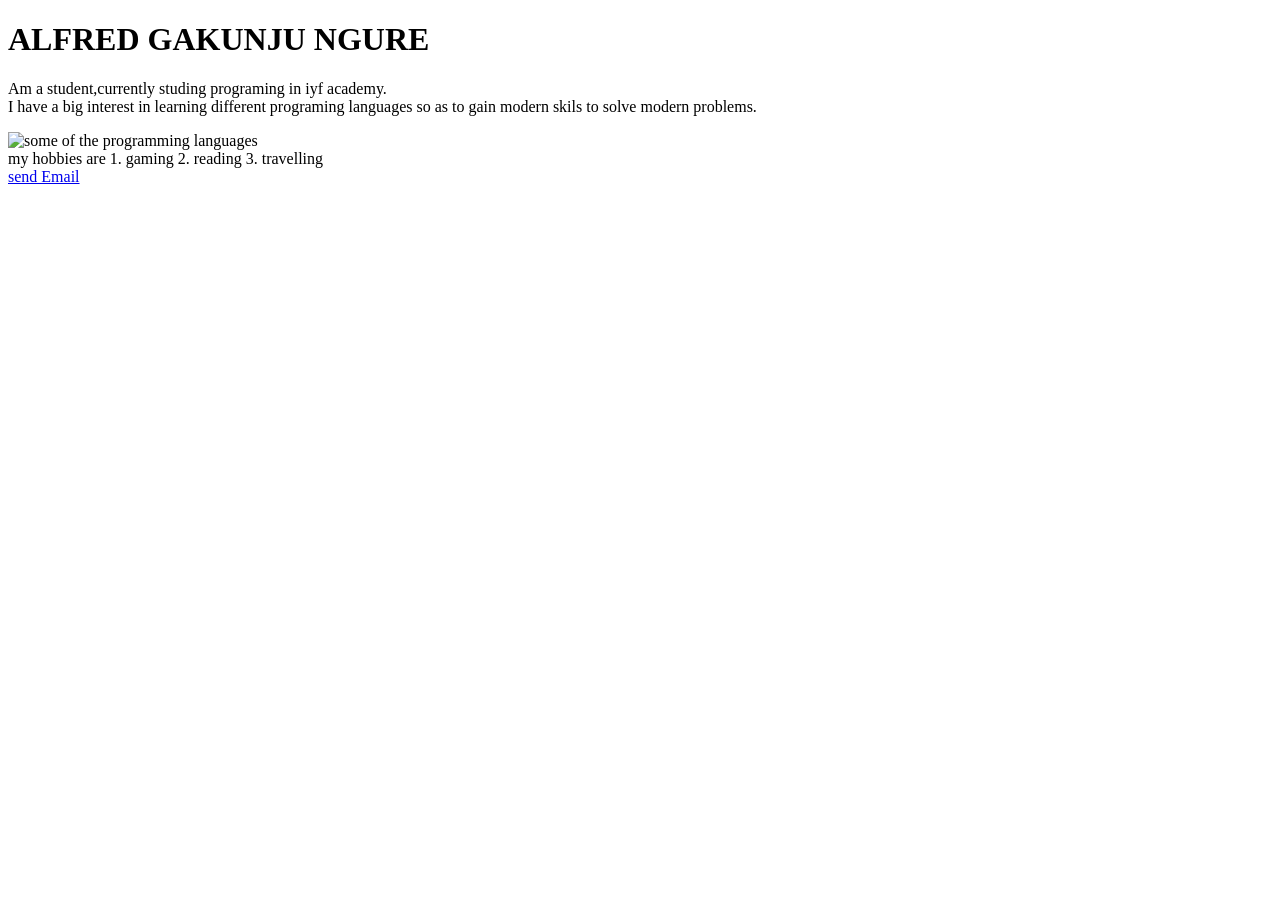
==== index.html @ 8308756f "Create initial index.html for portfolio" ====
<!DOCTYPE html>
<html lang="en">
<head>
    <meta charset="UTF-8">
    <meta name="viewport" content="width=device-width, initial-scale=1.0">
    <title>Alfred's portfolio</title>
</head>
<body>
    <h1>ALFRED GAKUNJU NGURE</h1>
    <P>Am a student,currently studing programing in iyf academy. <br>I have a big interest in learning different programing languages so as to gain modern skils to solve modern problems.</P>
    <img src="https://encrypted-tbn0.gstatic.com/images?q=tbn:ANd9GcQIY7FkMB6-oTxxLFy0Y4GVUN3IRFk54JNzjYSbc4u-Dw&s=10" alt="some of the programming languages"><br>my hobbies are 1. gaming 2. reading 3. travelling <br> 
    <a href="mailto:ngurealfred3@gmail.com">send Email</a>
</body>
</html>
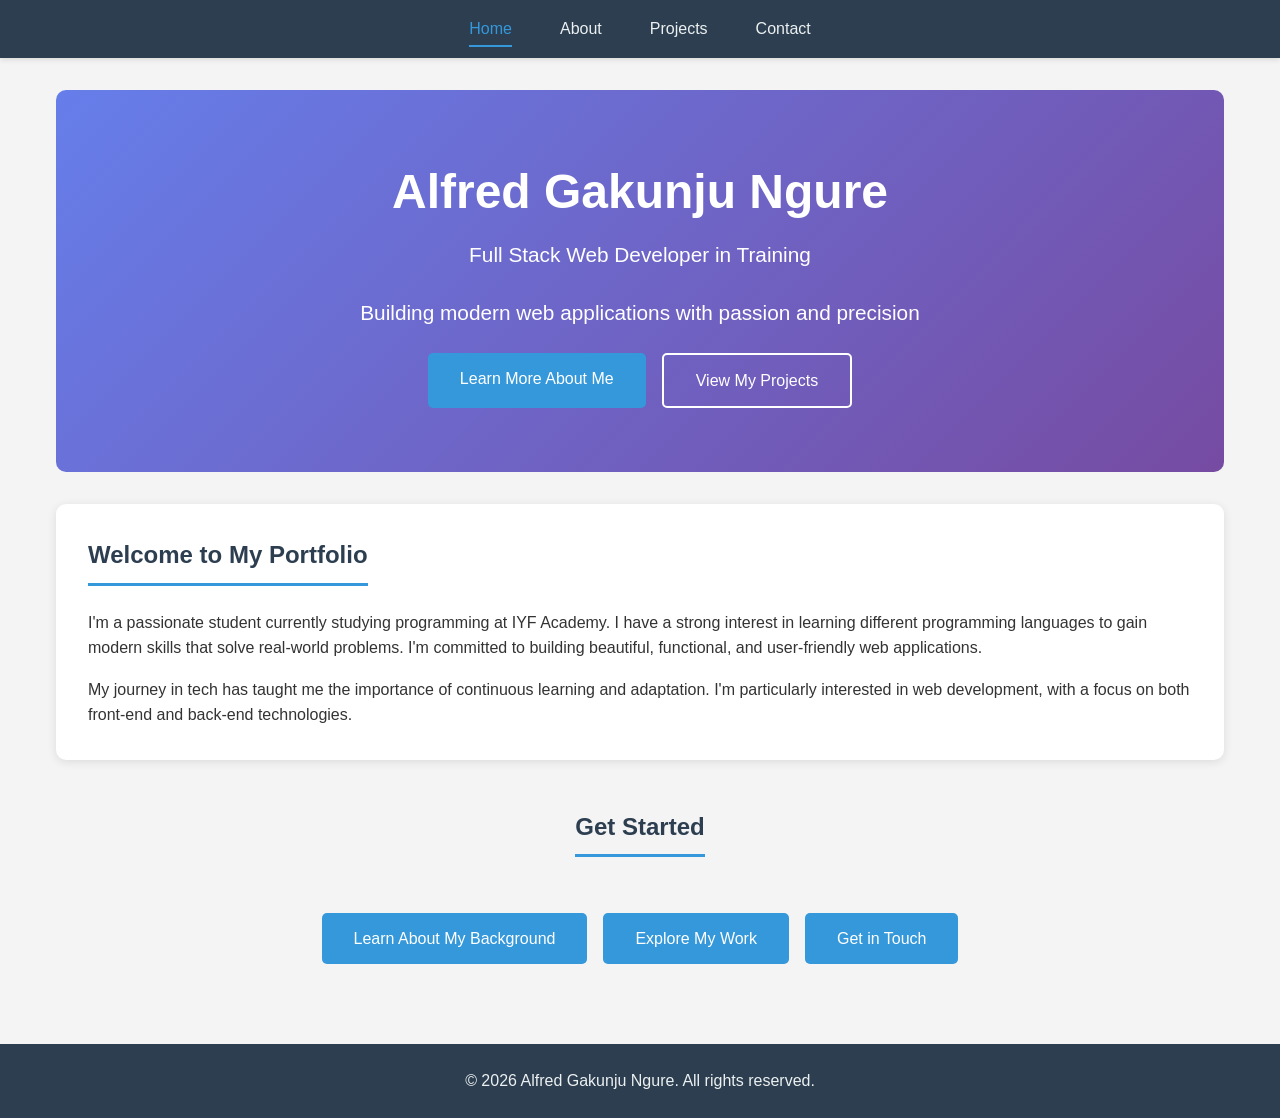
==== commit a4619668: "Add complete multi-page portfolio: styles.css, about.html, projects.html, and updated index.html" ====
--- a/index.html
+++ b/index.html
@@ -3,12 +3,69 @@
 <head>
     <meta charset="UTF-8">
     <meta name="viewport" content="width=device-width, initial-scale=1.0">
-    <title>Alfred's portfolio</title>
+    <title>Alfred's Portfolio - Home</title>
+    <link rel="stylesheet" href="styles.css">
 </head>
 <body>
-    <h1>ALFRED GAKUNJU NGURE</h1>
-    <P>Am a student,currently studing programing in iyf academy. <br>I have a big interest in learning different programing languages so as to gain modern skils to solve modern problems.</P>
-    <img src="https://encrypted-tbn0.gstatic.com/images?q=tbn:ANd9GcQIY7FkMB6-oTxxLFy0Y4GVUN3IRFk54JNzjYSbc4u-Dw&s=10" alt="some of the programming languages"><br>my hobbies are 1. gaming 2. reading 3. travelling <br> 
-    <a href="mailto:ngurealfred3@gmail.com">send Email</a>
+    <!-- Navigation -->
+    <nav>
+        <ul>
+            <li><a href="index.html" class="active">Home</a></li>
+            <li><a href="about.html">About</a></li>
+            <li><a href="projects.html">Projects</a></li>
+            <li><a href="contact.html">Contact</a></li>
+        </ul>
+    </nav>
+
+    <!-- Main Content -->
+    <div class="container">
+        <!-- Hero Section -->
+        <section class="hero">
+            <h1>Alfred Gakunju Ngure</h1>
+            <p>Full Stack Web Developer in Training</p>
+            <p>Building modern web applications with passion and precision</p>
+            <div class="hero-links">
+                <a href="about.html" class="btn">Learn More About Me</a>
+                <a href="projects.html" class="btn secondary">View My Projects</a>
+            </div>
+        </section>
+
+        <!-- Introduction Section -->
+        <section class="about-section">
+            <h2>Welcome to My Portfolio</h2>
+            <p>
+                I'm a passionate student currently studying programming at IYF Academy. I have a strong interest in learning different programming languages to gain modern skills that solve real-world problems. I'm committed to building beautiful, functional, and user-friendly web applications.
+            </p>
+            <p style="margin-top: 1rem;">
+                My journey in tech has taught me the importance of continuous learning and adaptation. I'm particularly interested in web development, with a focus on both front-end and back-end technologies.
+            </p>
+        </section>
+
+        <!-- Quick Links -->
+        <section style="text-align: center; margin-top: 3rem;">
+            <h2>Get Started</h2>
+            <div style="display: flex; justify-content: center; gap: 1rem; flex-wrap: wrap; margin-top: 2rem;">
+                <a href="about.html" class="btn">Learn About My Background</a>
+                <a href="projects.html" class="btn">Explore My Work</a>
+                <a href="contact.html" class="btn">Get in Touch</a>
+            </div>
+        </section>
+    </div>
+
+    <!-- Footer -->
+    <footer>
+        <p>&copy; 2026 Alfred Gakunju Ngure. All rights reserved.</p>
+    </footer>
+
+    <script>
+        // Highlight current page in navigation
+        document.querySelectorAll('nav a').forEach(link => {
+            if (link.href === window.location.href) {
+                link.classList.add('active');
+            } else {
+                link.classList.remove('active');
+            }
+        });
+    </script>
 </body>
 </html>
--- a/styles.css
+++ b/styles.css
@@ -0,0 +1,423 @@
+/* Global Styles */
+* {
+    margin: 0;
+    padding: 0;
+    box-sizing: border-box;
+}
+
+body {
+    font-family: 'Segoe UI', Tahoma, Geneva, Verdana, sans-serif;
+    line-height: 1.6;
+    color: #333;
+    background-color: #f4f4f4;
+}
+
+/* Navigation */
+nav {
+    background-color: #2c3e50;
+    padding: 1rem 0;
+    position: sticky;
+    top: 0;
+    z-index: 100;
+    box-shadow: 0 2px 5px rgba(0, 0, 0, 0.1);
+}
+
+nav ul {
+    list-style: none;
+    display: flex;
+    justify-content: center;
+    flex-wrap: wrap;
+    max-width: 1200px;
+    margin: 0 auto;
+    padding: 0 1rem;
+}
+
+nav li {
+    margin: 0 1.5rem;
+}
+
+nav a {
+    color: #ecf0f1;
+    text-decoration: none;
+    font-weight: 500;
+    transition: color 0.3s ease;
+    padding: 0.5rem 0;
+    border-bottom: 2px solid transparent;
+}
+
+nav a:hover {
+    color: #3498db;
+    border-bottom-color: #3498db;
+}
+
+nav a.active {
+    color: #3498db;
+    border-bottom-color: #3498db;
+}
+
+/* Container */
+.container {
+    max-width: 1200px;
+    margin: 0 auto;
+    padding: 2rem 1rem;
+}
+
+/* Hero Section */
+.hero {
+    background: linear-gradient(135deg, #667eea 0%, #764ba2 100%);
+    color: white;
+    padding: 4rem 2rem;
+    text-align: center;
+    border-radius: 10px;
+    margin-bottom: 2rem;
+}
+
+.hero h1 {
+    font-size: 3rem;
+    margin-bottom: 0.5rem;
+}
+
+.hero p {
+    font-size: 1.3rem;
+    margin-bottom: 1.5rem;
+}
+
+.hero-links {
+    display: flex;
+    justify-content: center;
+    gap: 1rem;
+    flex-wrap: wrap;
+}
+
+.btn {
+    display: inline-block;
+    padding: 0.8rem 2rem;
+    background-color: #3498db;
+    color: white;
+    text-decoration: none;
+    border-radius: 5px;
+    transition: background-color 0.3s ease, transform 0.2s ease;
+    border: none;
+    cursor: pointer;
+    font-size: 1rem;
+}
+
+.btn:hover {
+    background-color: #2980b9;
+    transform: translateY(-2px);
+}
+
+.btn.secondary {
+    background-color: transparent;
+    border: 2px solid white;
+}
+
+.btn.secondary:hover {
+    background-color: rgba(255, 255, 255, 0.1);
+}
+
+/* Section Headings */
+h2 {
+    color: #2c3e50;
+    margin-bottom: 1.5rem;
+    padding-bottom: 0.5rem;
+    border-bottom: 3px solid #3498db;
+    display: inline-block;
+}
+
+h3 {
+    color: #2c3e50;
+    margin-top: 1.5rem;
+    margin-bottom: 0.5rem;
+}
+
+/* About Page */
+.about-section {
+    background: white;
+    padding: 2rem;
+    border-radius: 10px;
+    margin-bottom: 2rem;
+    box-shadow: 0 2px 10px rgba(0, 0, 0, 0.1);
+}
+
+.skills {
+    display: grid;
+    grid-template-columns: repeat(auto-fit, minmax(200px, 1fr));
+    gap: 1.5rem;
+    margin: 2rem 0;
+}
+
+.skill-card {
+    background-color: #ecf0f1;
+    padding: 1.5rem;
+    border-radius: 8px;
+    border-left: 4px solid #3498db;
+}
+
+.skill-card h4 {
+    color: #2c3e50;
+    margin-bottom: 0.5rem;
+}
+
+.skill-card ul {
+    list-style: none;
+    padding-left: 0;
+}
+
+.skill-card li {
+    padding: 0.3rem 0;
+    color: #555;
+}
+
+.skill-card li:before {
+    content: "✓ ";
+    color: #27ae60;
+    font-weight: bold;
+    margin-right: 0.5rem;
+}
+
+/* Timeline */
+.timeline {
+    position: relative;
+    padding: 2rem 0;
+}
+
+.timeline-item {
+    margin-bottom: 2rem;
+    padding-left: 2rem;
+    border-left: 3px solid #3498db;
+}
+
+.timeline-item:last-child {
+    border-left-color: #27ae60;
+}
+
+.timeline-dot {
+    width: 15px;
+    height: 15px;
+    background-color: #3498db;
+    border-radius: 50%;
+    position: absolute;
+    left: -9px;
+    top: 0;
+}
+
+.timeline-item:last-child .timeline-dot {
+    background-color: #27ae60;
+}
+
+.timeline-item h4 {
+    color: #2c3e50;
+    margin-bottom: 0.3rem;
+}
+
+.timeline-item .date {
+    color: #7f8c8d;
+    font-size: 0.9rem;
+    margin-bottom: 0.5rem;
+}
+
+/* Projects Grid */
+.projects-grid {
+    display: grid;
+    grid-template-columns: repeat(auto-fit, minmax(300px, 1fr));
+    gap: 2rem;
+    margin: 2rem 0;
+}
+
+.project-card {
+    background: white;
+    border-radius: 10px;
+    overflow: hidden;
+    box-shadow: 0 4px 15px rgba(0, 0, 0, 0.1);
+    transition: transform 0.3s ease, box-shadow 0.3s ease;
+}
+
+.project-card:hover {
+    transform: translateY(-5px);
+    box-shadow: 0 8px 25px rgba(0, 0, 0, 0.15);
+}
+
+.project-image {
+    width: 100%;
+    height: 200px;
+    background: linear-gradient(135deg, #667eea 0%, #764ba2 100%);
+    display: flex;
+    align-items: center;
+    justify-content: center;
+    color: white;
+    font-size: 3rem;
+}
+
+.project-content {
+    padding: 1.5rem;
+}
+
+.project-content h3 {
+    color: #2c3e50;
+    margin-top: 0;
+}
+
+.project-content p {
+    color: #555;
+    margin-bottom: 1rem;
+}
+
+.project-tags {
+    display: flex;
+    gap: 0.5rem;
+    flex-wrap: wrap;
+    margin-bottom: 1rem;
+}
+
+.tag {
+    display: inline-block;
+    background-color: #e8f4f8;
+    color: #3498db;
+    padding: 0.3rem 0.8rem;
+    border-radius: 20px;
+    font-size: 0.85rem;
+}
+
+/* Contact Form */
+.contact-container {
+    max-width: 600px;
+    margin: 0 auto;
+}
+
+.form-group {
+    margin-bottom: 1.5rem;
+}
+
+label {
+    display: block;
+    margin-bottom: 0.5rem;
+    color: #2c3e50;
+    font-weight: 500;
+}
+
+input,
+textarea {
+    width: 100%;
+    padding: 0.8rem;
+    border: 2px solid #ecf0f1;
+    border-radius: 5px;
+    font-size: 1rem;
+    font-family: inherit;
+    transition: border-color 0.3s ease;
+}
+
+input:focus,
+textarea:focus {
+    outline: none;
+    border-color: #3498db;
+    box-shadow: 0 0 10px rgba(52, 152, 219, 0.2);
+}
+
+textarea {
+    resize: vertical;
+    min-height: 150px;
+}
+
+button {
+    background-color: #27ae60;
+    color: white;
+    padding: 1rem 2rem;
+    border: none;
+    border-radius: 5px;
+    font-size: 1rem;
+    cursor: pointer;
+    transition: background-color 0.3s ease, transform 0.2s ease;
+}
+
+button:hover {
+    background-color: #229954;
+    transform: translateY(-2px);
+}
+
+/* Social Links */
+.social-links {
+    display: flex;
+    justify-content: center;
+    gap: 1.5rem;
+    margin: 2rem 0;
+    flex-wrap: wrap;
+}
+
+.social-link {
+    display: inline-block;
+    width: 50px;
+    height: 50px;
+    background-color: #3498db;
+    color: white;
+    border-radius: 50%;
+    display: flex;
+    align-items: center;
+    justify-content: center;
+    text-decoration: none;
+    font-size: 1.5rem;
+    transition: background-color 0.3s ease, transform 0.3s ease;
+}
+
+.social-link:hover {
+    background-color: #2980b9;
+    transform: scale(1.1);
+}
+
+.contact-info {
+    background: white;
+    padding: 2rem;
+    border-radius: 10px;
+    margin-top: 2rem;
+    box-shadow: 0 2px 10px rgba(0, 0, 0, 0.1);
+}
+
+.info-item {
+    margin-bottom: 1.5rem;
+}
+
+.info-item strong {
+    color: #2c3e50;
+}
+
+/* Footer */
+footer {
+    background-color: #2c3e50;
+    color: #ecf0f1;
+    text-align: center;
+    padding: 1.5rem;
+    margin-top: 3rem;
+}
+
+/* Responsive */
+@media (max-width: 768px) {
+    nav ul {
+        flex-direction: column;
+        align-items: center;
+        gap: 0.5rem;
+    }
+
+    nav li {
+        margin: 0.5rem 0;
+    }
+
+    .hero {
+        padding: 2rem 1rem;
+    }
+
+    .hero h1 {
+        font-size: 2rem;
+    }
+
+    .hero p {
+        font-size: 1rem;
+    }
+
+    .projects-grid {
+        grid-template-columns: 1fr;
+    }
+
+    .skills {
+        grid-template-columns: 1fr;
+    }
+}
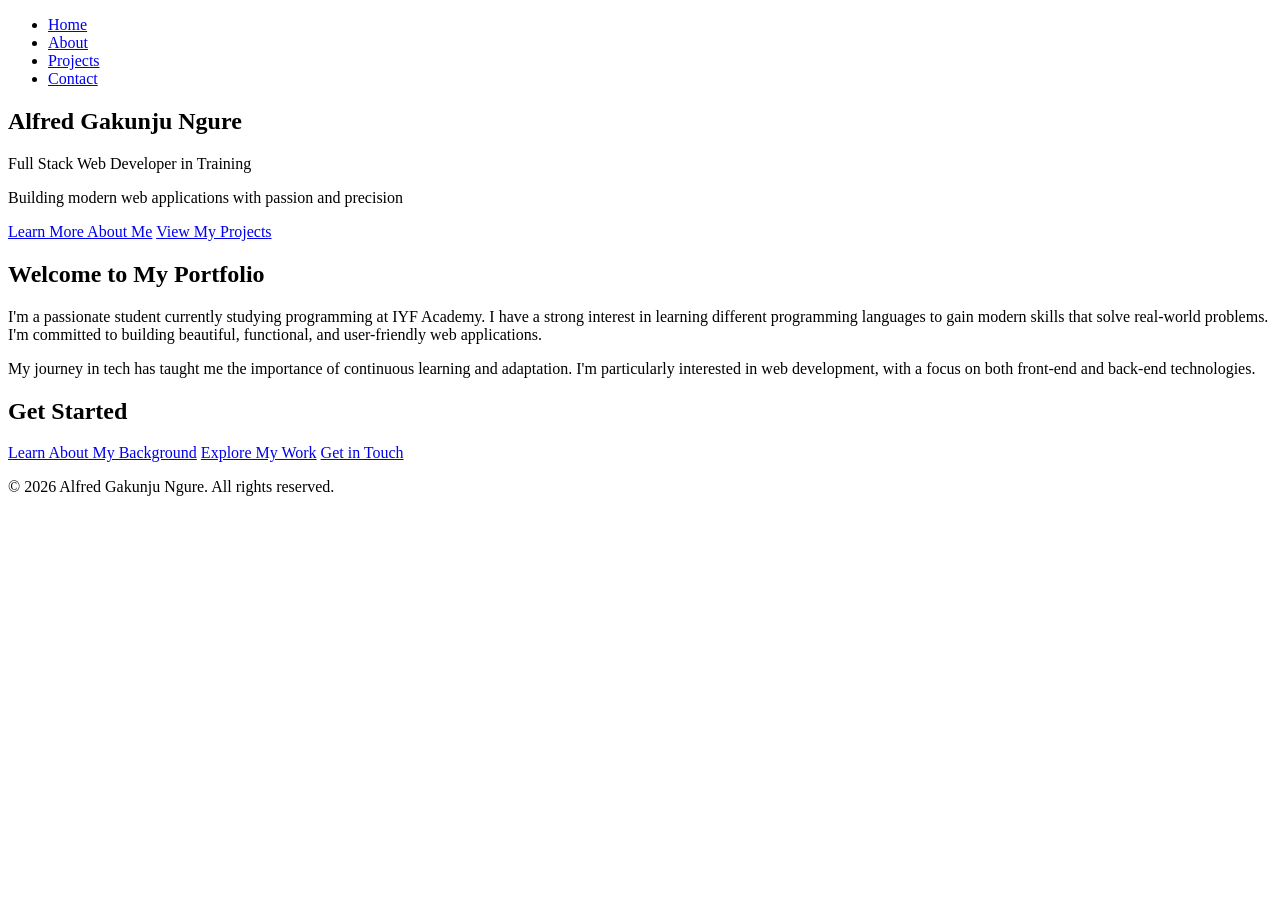
==== commit 10e02c18: "Remove CSS styling from all remaining pages - use plain HTML only" ====
--- a/index.html
+++ b/index.html
@@ -4,7 +4,6 @@
     <meta charset="UTF-8">
     <meta name="viewport" content="width=device-width, initial-scale=1.0">
     <title>Alfred's Portfolio - Home</title>
-    <link rel="stylesheet" href="styles.css">
 </head>
 <body>
     <!-- Navigation -->
@@ -25,29 +24,29 @@
             <p>Full Stack Web Developer in Training</p>
             <p>Building modern web applications with passion and precision</p>
             <div class="hero-links">
-                <a href="about.html" class="btn">Learn More About Me</a>
-                <a href="projects.html" class="btn secondary">View My Projects</a>
+                <a href="about.html">Learn More About Me</a>
+                <a href="projects.html">View My Projects</a>
             </div>
         </section>
 
         <!-- Introduction Section -->
-        <section class="about-section">
+        <section>
             <h2>Welcome to My Portfolio</h2>
             <p>
                 I'm a passionate student currently studying programming at IYF Academy. I have a strong interest in learning different programming languages to gain modern skills that solve real-world problems. I'm committed to building beautiful, functional, and user-friendly web applications.
             </p>
-            <p style="margin-top: 1rem;">
+            <p>
                 My journey in tech has taught me the importance of continuous learning and adaptation. I'm particularly interested in web development, with a focus on both front-end and back-end technologies.
             </p>
         </section>
 
         <!-- Quick Links -->
-        <section style="text-align: center; margin-top: 3rem;">
+        <section>
             <h2>Get Started</h2>
-            <div style="display: flex; justify-content: center; gap: 1rem; flex-wrap: wrap; margin-top: 2rem;">
-                <a href="about.html" class="btn">Learn About My Background</a>
-                <a href="projects.html" class="btn">Explore My Work</a>
-                <a href="contact.html" class="btn">Get in Touch</a>
+            <div>
+                <a href="about.html">Learn About My Background</a>
+                <a href="projects.html">Explore My Work</a>
+                <a href="contact.html">Get in Touch</a>
             </div>
         </section>
     </div>
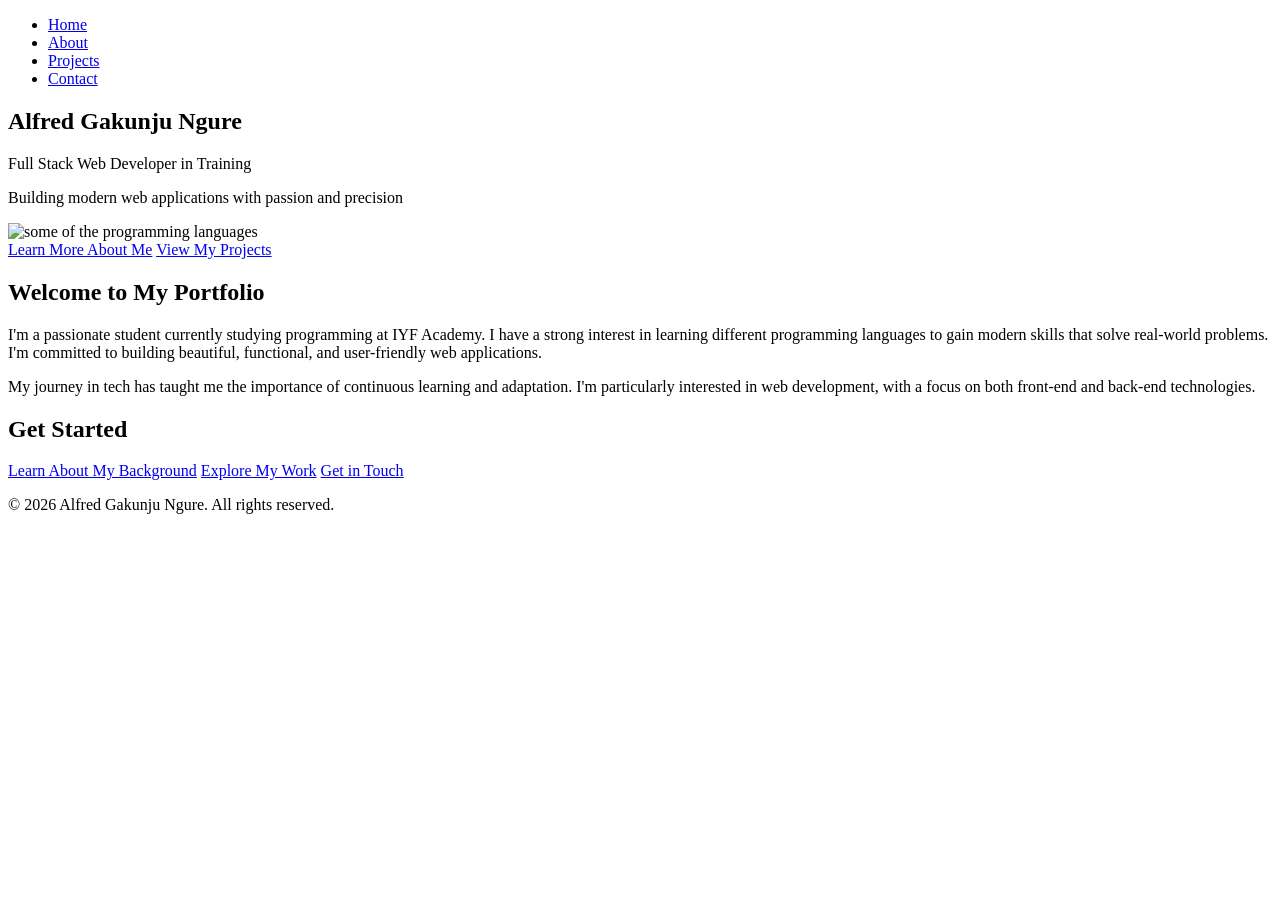
==== commit bfce8721: "Add image to hero section and remove navigation script Added an image to the hero section and remove" ====
--- a/index.html
+++ b/index.html
@@ -23,6 +23,7 @@
             <h1>Alfred Gakunju Ngure</h1>
             <p>Full Stack Web Developer in Training</p>
             <p>Building modern web applications with passion and precision</p>
+            <img src="https://encrypted-tbn0.gstatic.com/images?q=tbn:ANd9GcQIY7FkMB6-oTxxLFy0Y4GVUN3IRFk54JNzjYSbc4u-Dw&s=10" alt="some of the programming languages">
             <div class="hero-links">
                 <a href="about.html">Learn More About Me</a>
                 <a href="projects.html">View My Projects</a>
@@ -55,16 +56,5 @@
     <footer>
         <p>&copy; 2026 Alfred Gakunju Ngure. All rights reserved.</p>
     </footer>
-
-    <script>
-        // Highlight current page in navigation
-        document.querySelectorAll('nav a').forEach(link => {
-            if (link.href === window.location.href) {
-                link.classList.add('active');
-            } else {
-                link.classList.remove('active');
-            }
-        });
-    </script>
 </body>
 </html>
